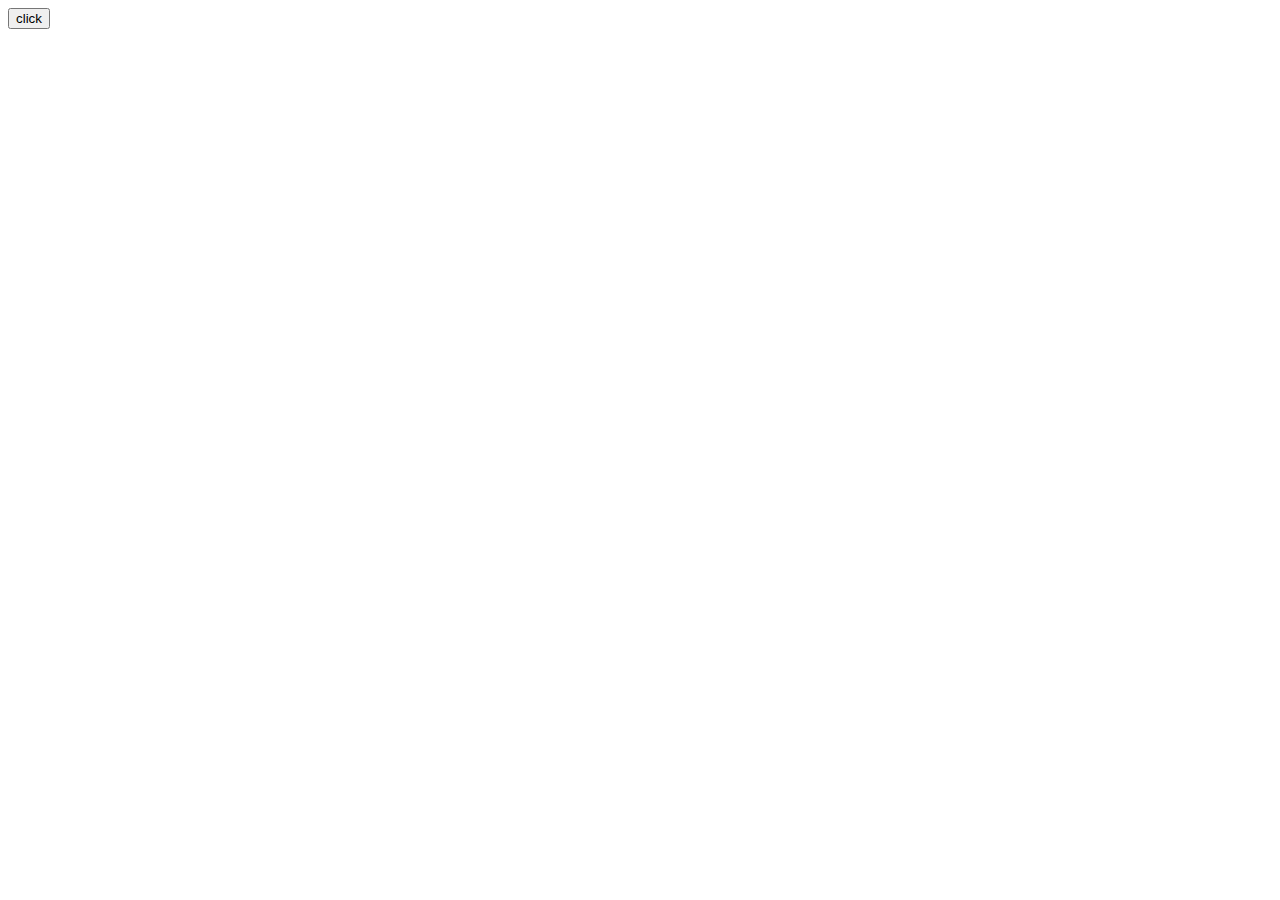
==== index.html @ 8d78e54f "first commit" ====
<!DOCTYPE html>
<html lang="en">
<head>
    <meta charset="UTF-8">
    <meta name="viewport" content="width=device-width, initial-scale=1.0">
    <meta http-equiv="X-UA-Compatible" content="ie=edge">
    <title>Document</title>
</head>
<body>
    <form action="connect.php" method="GET">
        <input type="submit" value="click">


    </form>
</body>
</html>
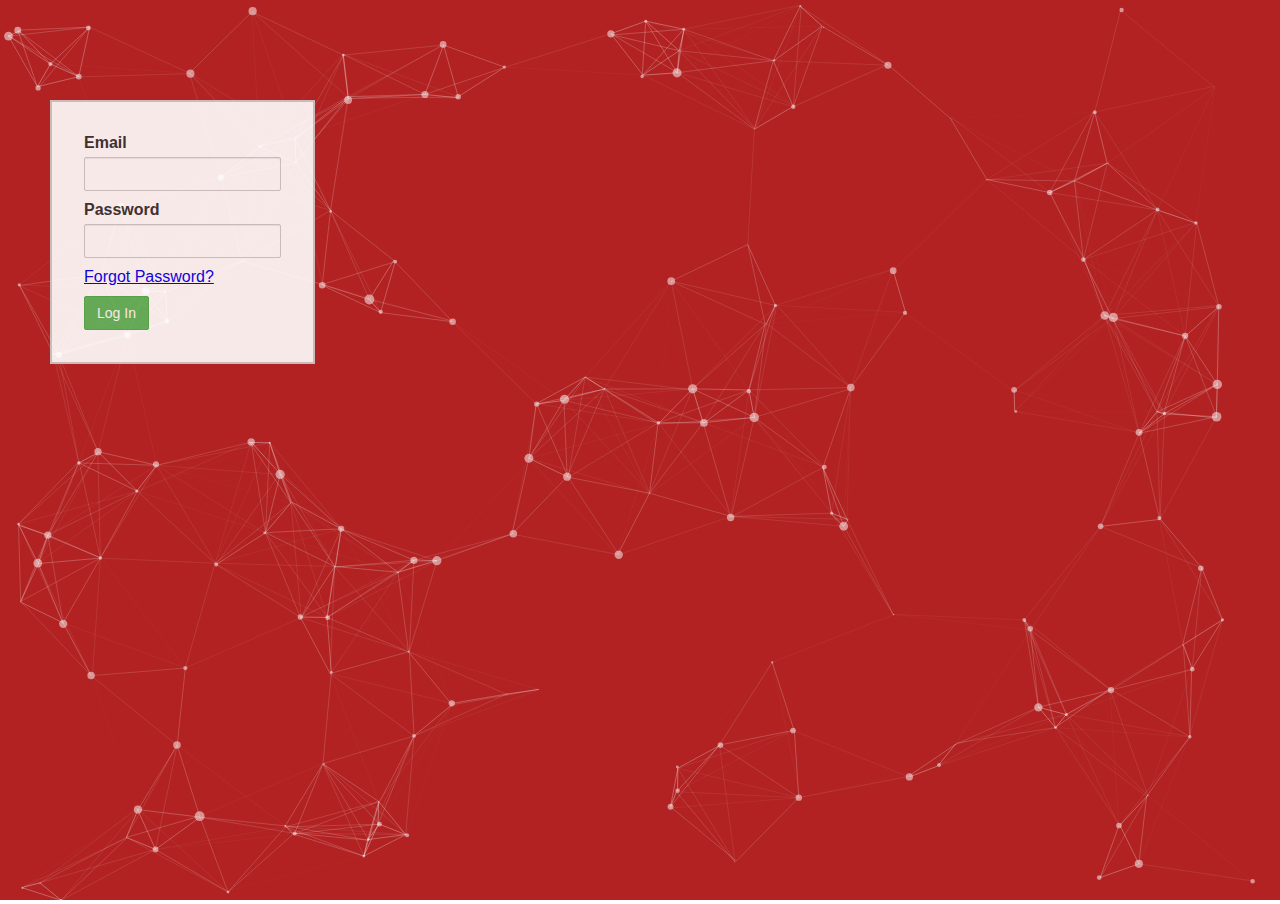
==== commit 1808a2f0: "started on ui" ====
--- a/index.html
+++ b/index.html
@@ -1,16 +1,85 @@
-<!DOCTYPE html>
-<html lang="en">
-<head>
-    <meta charset="UTF-8">
-    <meta name="viewport" content="width=device-width, initial-scale=1.0">
-    <meta http-equiv="X-UA-Compatible" content="ie=edge">
-    <title>Document</title>
-</head>
-<body>
-    <form action="connect.php" method="GET">
-        <input type="submit" value="click">
-
-
-    </form>
-</body>
-</html>
+<!DOCTYPE html>
+<html lang="en">
+<head>
+  <meta charset="UTF-8">
+  <meta name="viewport" content="width=device-width, initial-scale=1.0">
+  <meta http-equiv="X-UA-Compatible" content="ie=edge">
+
+  <link href="bootstrap/css/bootstrap.css" rel="stylesheet" type="text/css" media="all"/>
+  <script src="bootstrap/js/bootstrap.js"></script>
+
+
+  <title>Login</title>
+  <style>
+
+  body{
+    margin:0;
+    font: normal 16px Arial, Helvetica, sand-serif;
+    color:#333;
+  }
+
+  #particles-js{
+    background:firebrick;
+    height:100vh;
+  }
+
+  #login{
+    background:#fff;
+    opacity:0.9;
+    padding:2em;
+    border:#ccc 2px solid;
+    position:absolute;
+    top:100px;
+    left:50px;
+  }
+
+  #login input[type="text"], #login input[type="password"]{
+    padding:7px;
+    margin-bottom:10px;
+    border:1px #ccc solid;
+  }
+</style>
+
+  <script>
+
+  //To check wether both the passwords are same
+      function validate()
+      {
+          if(document.getElementById('password').value==document.getElementById('password2').value)
+            return true;
+          else {
+              alert('Passwords do not match!');
+              return false;
+          }
+      }
+  </script>
+
+
+</head>
+<body>
+    <script src="particles.js"></script>
+
+    <script>
+      particlesJS.load('particles-js', 'particles.json', function(){
+        console.log('particles.json loaded...');
+      });
+    </script>
+  <div id="particles-js"></div>
+    <div id="login">
+        <form action="login.php" method="post">
+          <label>Email</label>
+          <input class="form-control" type="text" required name="email" />
+
+          <label>Password</label>
+          <input class="form-control" type="password" required name="password" />
+          <p><a href="forgot.php">Forgot Password?</a></p>
+
+          <button class = "btn btn-success" type="submit" name="login"/>Log In</button>
+
+        </form>
+    </div>
+  </div>
+
+
+</body>
+</html>
